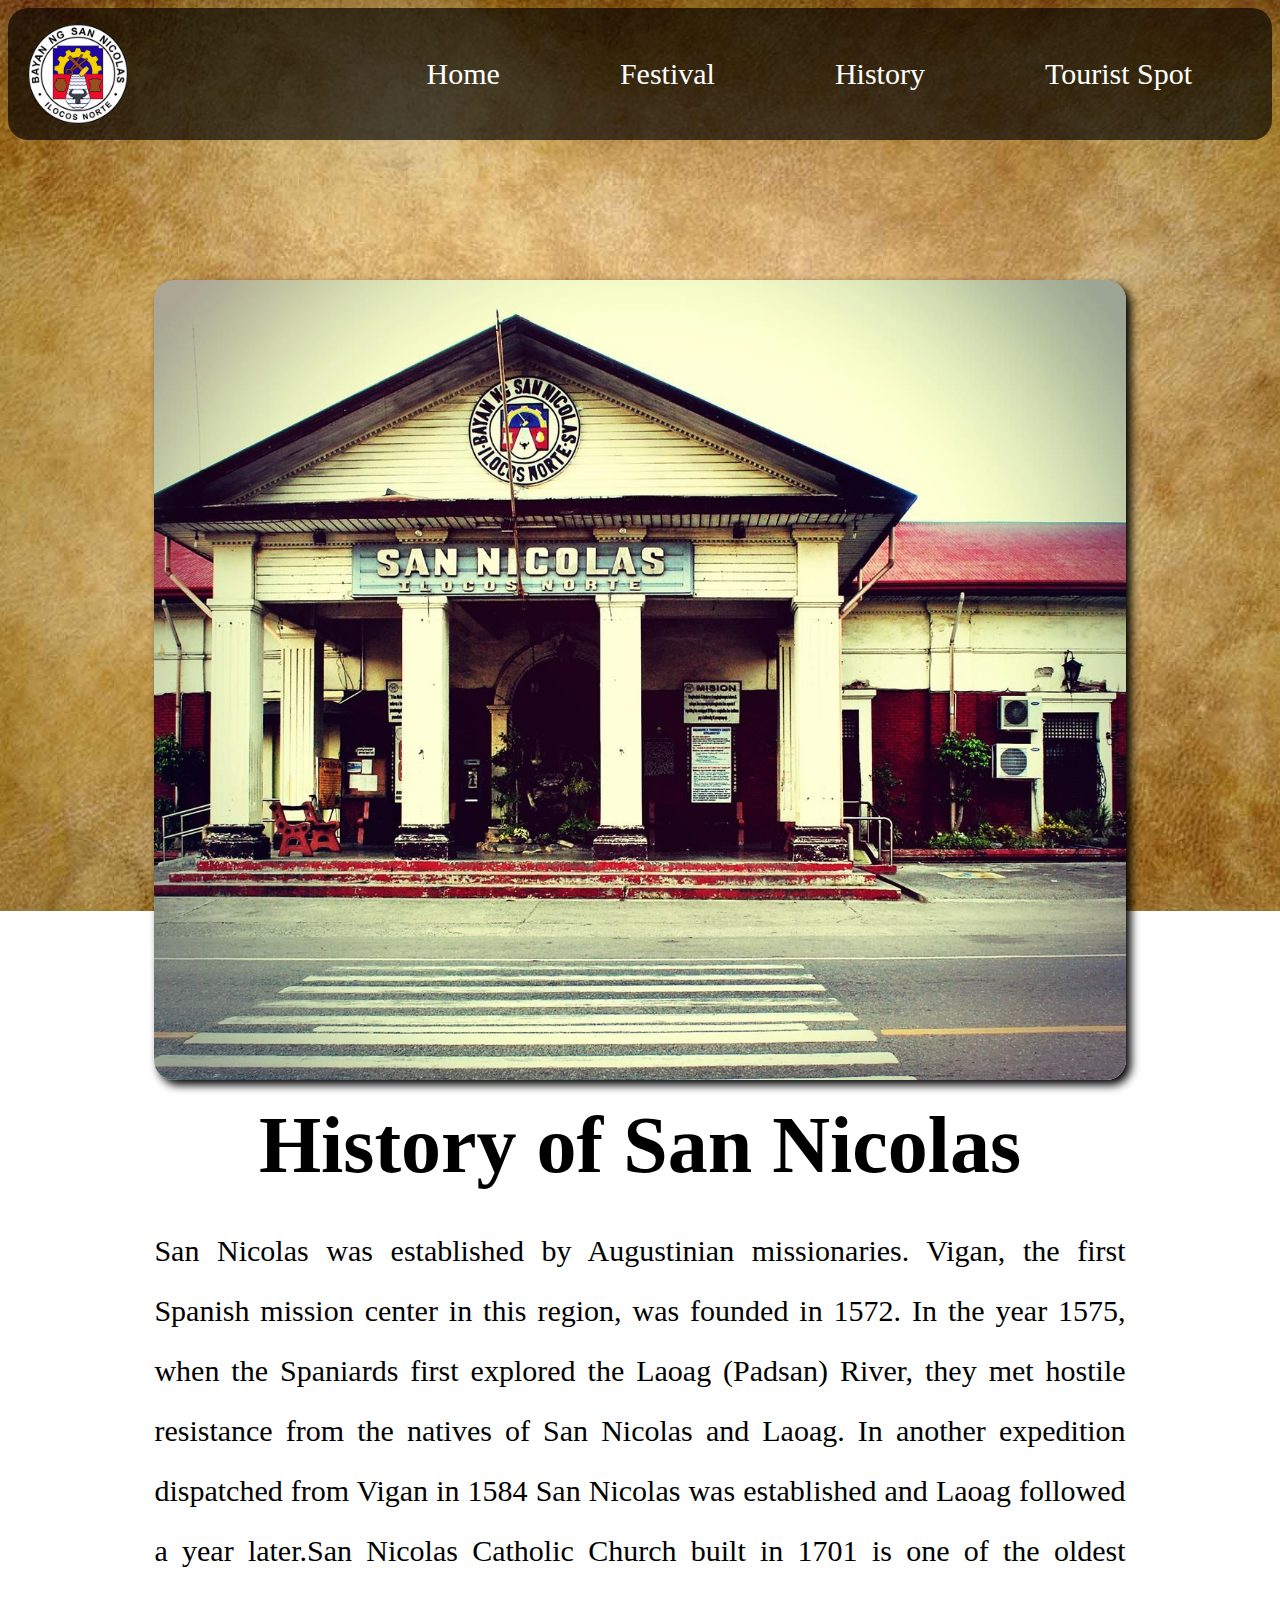
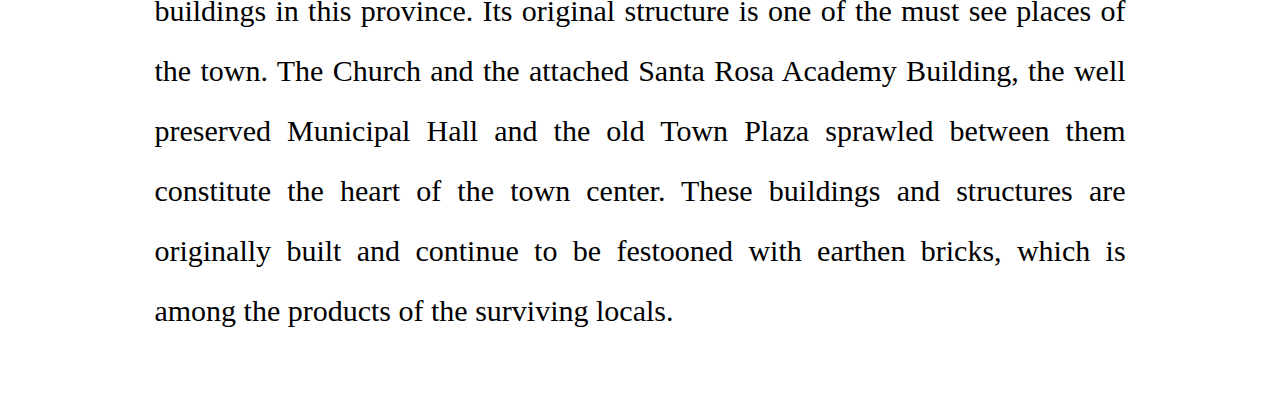
==== history.html @ ad683745 "deploy" ====
<!DOCTYPE html>
<html lang="en">
<head>
    <meta charset="UTF-8">
    <meta name="viewport" content="width=device-width, initial-scale=1.0">
    <title>History of San Nicolas</title>
    <link rel="stylesheet" href="css/style.css">
</head>
<body background="image/hisback.jpg">
        <nav>
            <ul class="nav">
                <li class="logo">
                    <img src="image/iloco.png" alt="logo" class="logo">
                </li>
                <span class="menu">
                    <li><a href="index.html">Home</a></li>
                    <li><a href="festival.html">Festival</a></li>
                    <li><a href="history.html">History</a></li>
                    <li><a href="tourist.html">Tourist Spot</a></li>
                    <label for="check"  class="menu-menu1"></label>
                <label for="check" class="menu-menu2"></label>
                </span>
            </ul>
        </nav>
        <div class="container">
            <div class="back">
                <div class="back-img"></div>
                <h1 class="main-2">History of San Nicolas</h1>
                <p class="below-th">San Nicolas was established by Augustinian missionaries. Vigan, the first Spanish mission center in this region, was founded in 1572. In the year 1575, when the Spaniards first explored the Laoag (Padsan) River, they met hostile resistance from the natives of San Nicolas and Laoag. In another expedition dispatched from Vigan in 1584 San Nicolas was established and Laoag followed a year later.San Nicolas Catholic Church built in 1701 is one of the oldest buildings in this province. Its original structure is one of the must see places of the town. The Church and the attached Santa Rosa Academy Building, the well preserved Municipal Hall and the old Town Plaza sprawled between them constitute the heart of the town center. These buildings and structures are originally built and continue to be festooned with earthen bricks, which is among the products of the surviving locals.</p>
            </div>
        </div>
</body>
</html>
---- css/style.css ----
body {
    background-repeat: no-repeat;
    background-size: cover;
    background-repeat: no-repeat;
    background-attachment: fixed;
}
nav {
    top: 0;
    left: 0;
    width: 100;
    height: auto;
    background-color: #000000a8;
    overflow: hidden;  
    display: flex;
    flex-direction: row;
    border-radius: 20px;
}
.logo {
    width: 100px;
    grid-column: 1 / 2;
    grid-column-start: 1;
    grid-column-end: 2;
    grid-row: 1 / 2;
    grid-row-start: 1;
    grid-row-end: 2;
    display: flex;
    justify-content: center;
    align-items: center;  
}
.nav {
    width: 100%;
    display: flex;
    justify-content: space-between;
    align-items: center;
    list-style: none;
    position: relative;
    padding: 0 20px;
}
.menu {
    display: flex;
}
.menu li a {
    display: inline-block;
    color: white;
    text-align: center;
    padding: 30px 60px;
    text-decoration: none;
    font-size: 30px;
    border-radius: 20px;
}
/* @media (max-width: 360px) {
    .nav {
        flex-direction: column;
        align-items: flex-start;
    }
    .menu {
        display: flex;
        flex-direction: column;
        width: 100%;
    }
    .menu li a {
        margin: 100%;
    }   
} */
nav a:hover {
    background-color: rgb(87, 87, 87);
    transform: scale(1.1);
    transition: transform 0.4s ease-in-out;
    border: 1px solid #ffffff;
}
.menu-menu1 {
    top: 20px;
    right: 20px;
}
.menu-menu2 {
    top: 50%;
    right: 20px;
    transform: translateY(-50%);
}
.content {
    flex-basis: 50%;
    background-image: url(/image/museo-san-nicoleno-buabo-buabo.webp);
    background-size: cover;
    font-size: 1.2em;
    border-radius: 20px;
    height: 77vh;
    margin: 1%;
    box-shadow: 5px 5px 15px black;
} 
/* .conent .main{
    font-size: 40px;
    text-align: center;
}
.content .below {
    font-size: 40px;
    text-align: center;
} */
.tab {
    display: grid;
    grid-template-columns: repeat(auto-fit, minmax(200px, 1fr));
    gap: 20px;
    display: flex;
    justify-content: center;
    flex-wrap: wrap;
}
.colm {
    background-color: #000000;
    border: 1px solid #000000;
    border-radius: 8px;
    width: 400px;
    height: 400px;
    text-align: left;
    overflow: hidden;
    margin: 30px;
    margin-top: 120px;
    margin-right: 30px;
    margin-bottom: 30px;
    margin-left: 30px;
}
.colm .img4 {
    width: 100%;
    height: 400px;
    border-radius: 8px;
    
}
.colm .img3 {
    width: 100%;
    height: 400px;
    border-radius: 8px;
    
}
.colm .img5 {
    width: 100%;
    height: 400px;
    border-radius: 8px;
    
}
.colm .img6 {
    width: 100%;
    height: 400px;
    border-radius: 8px;
    
}
.content .colm:hover {
    transform: scale(1.1);
    transition: transform 0.3s ease-in-out;
}
.main {
    display: flex;
    justify-content: center;
    align-items: center;
    color: rgb(255, 255, 255);
    font-size: 120px;
    font-weight: bold;
    padding-top: 20px;
    -webkit-text-stroke: 2px #000000a8;
}
.below {
    display: flex;
    font-family: 'Gill Sans', 'Gill Sans MT', Calibri, 'Trebuchet MS', sans-serif;
    justify-content: center;
    align-items: center;
    color: rgb(255, 255, 255);
    line-height: 15px;
    font-size: 30px; 
}
.container {
    width: 80%;
    margin: 0 auto;
    padding: 20px;
}
.back {
    border-radius: 10px;
    margin-top: 100px;
    padding: 20px;
    padding-top: 20px;
    padding-right: 20px;
    padding-bottom: 20px;
    padding-left: 20px;
}
.back-img {
    width: 100;
    height: 800px;
    background-image: url(/image/munisip.jpg);
    background-size: cover;
    background-position: center;
    border-radius: 20px;
    box-shadow: 5px 5px 10px black;
}
.main-2 {
    font-size: 32px;
    text-align: center;
    margin: 20px 0;
    display: flex;
    justify-content: center;
    color: rgb(0, 0, 0);
    font-size: 80px;
    font-weight: bold;
}
.below-th {
    color: rgb(0, 0, 0);
    font-size: 30px;
    line-height: 2.0;
    text-align: justify;
}

.con-tainer {
    width: 80%;
    margin: 0 auto;
    padding: 20px;
}
.back-in {
    border-radius: 10px;
    margin-top: 100px;
    padding: 20px;
    padding-top: 20px;
    padding-right: 20px;
    padding-bottom: 20px;
    padding-left: 20px;
}
.back-imge {
    width: 100%;
    height: 800px;
    background-image: url(/image/back-damili.jpg);
    background-size: cover;
    background-position: center;
    border-radius: 20px;
    box-shadow: 5px 5px 10px black;
}
.main-3 {
    font-size: 32px;
    text-align: center;
    margin: 20px 0;
    display: flex;
    justify-content: center;
    color: rgb(255, 255, 255);
    font-size: 80px;
    font-weight: bold;
    background-color: #000000a8;
    overflow: hidden; 
}
.below-the {
    color: rgb(255, 255, 255);
    font-family: 'Gill Sans', 'Gill Sans MT', Calibri, 'Trebuchet MS', sans-serif;
    font-size: 30px;
    line-height: 2.0;
    text-align: justify;
    background-color: #000000a8;
    overflow: hidden; 
}
.tours {
    text-align: center;
    padding: 20px;
}
.par {
    color: rgb(0, 0, 0);
    font-size: 40px;
    margin-bottom: 20px;
    background-color: #fff;
    border: 1px solid #ddd;
    border-radius: 8px;
    box-shadow: 0 2px 5px rgba(0, 0, 0, 0.1);
}
.row {
    display: flex;
    justify-content: center;
    gap: 20px;
    flex-wrap: wrap;
}
.col {
    background-color: #fff;
    border: 1px solid #ddd;
    border-radius: 8px;
    width: 500px;
    height: 600px;
    box-shadow: 0 2px 5px rgba(0, 0, 0, 0.1);
    text-align: left;
    overflow: hidden;
    margin: 20px;
    margin-top: 20px;
    margin-right: 20px;
    margin-bottom: 20px;
    margin-left: 20px;
}
.col .image1 {
    width: 100%;
    height: 373px;
}
.col img {
    width: 100%;
    height: auto;
}
.col .image3 {
    width: 100%;
    height: 375px;
}
.col .image4 {
    width: 100%;
    height: 374px;
}
.col .image5 {
    width: 100%;
    height: 374px;
}
.col .image6 {
    width: 100%;
    height: 374px;
}
.col h4 {
    font-size: 18px;
    margin: 10px 15px;
}
.col p {
    font-family: 'Gill Sans', 'Gill Sans MT', Calibri, 'Trebuchet MS', sans-serif;
    font-size: 14px;
    line-height: 1.5;
    margin: 10px 15px;
}
.ctn {
    padding: 8px 15px;
    background: #000000a8;
    border-radius: 20px;
    color: white;
    text-decoration: none;
    font-weight: 400;
}
.ctn:hover {
    background: white;
    color: rgb(0, 30, 255);
    box-shadow: 2px 2px 5px black;
    transform: scale(1.2);
}
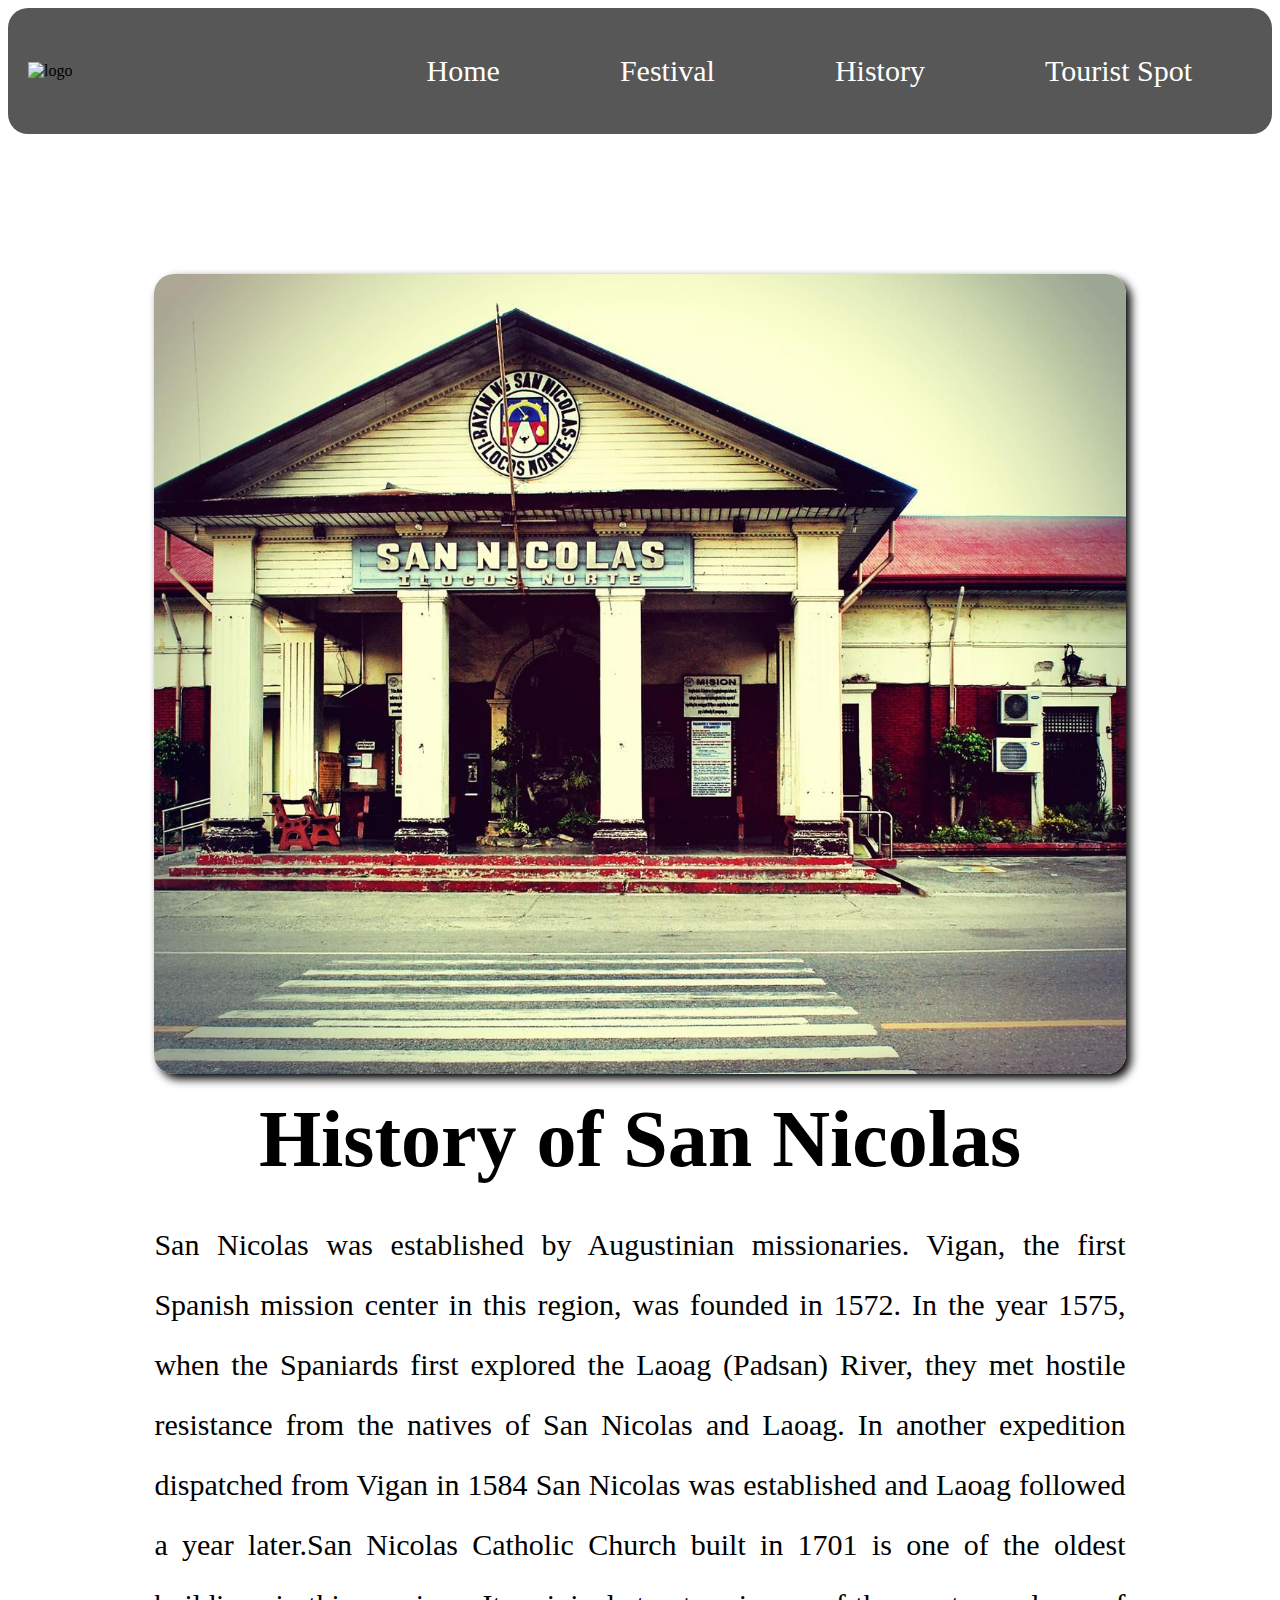
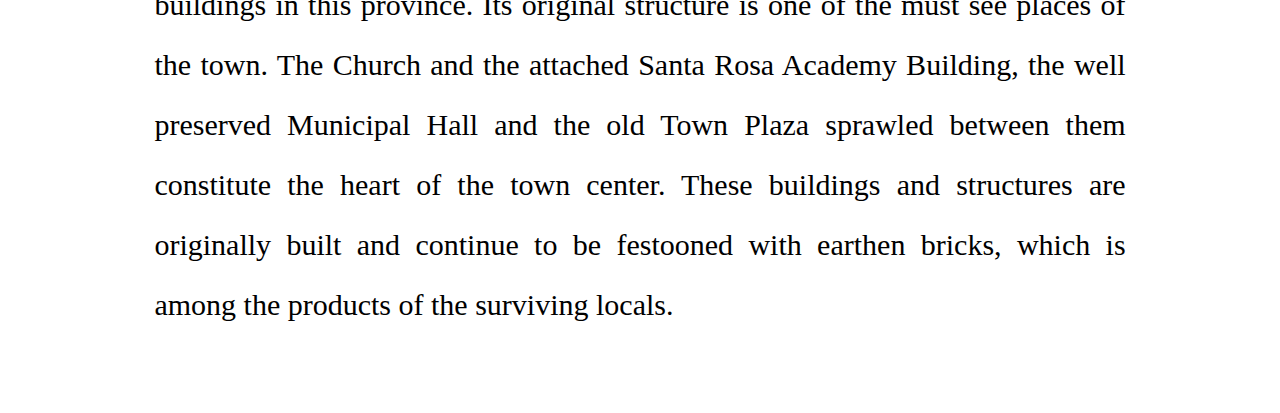
==== commit d5d3eda6: "deploy" ====
--- a/history.html
+++ b/history.html
@@ -6,11 +6,11 @@
     <title>History of San Nicolas</title>
     <link rel="stylesheet" href="css/style.css">
 </head>
-<body background="image/hisback.jpg">
+<body background="/Mini-Project/image/hisback.jpg">
         <nav>
             <ul class="nav">
                 <li class="logo">
-                    <img src="image/iloco.png" alt="logo" class="logo">
+                    <img src="/Mini-Project/image/iloco.png" alt="logo" class="logo">
                 </li>
                 <span class="menu">
                     <li><a href="index.html">Home</a></li>
